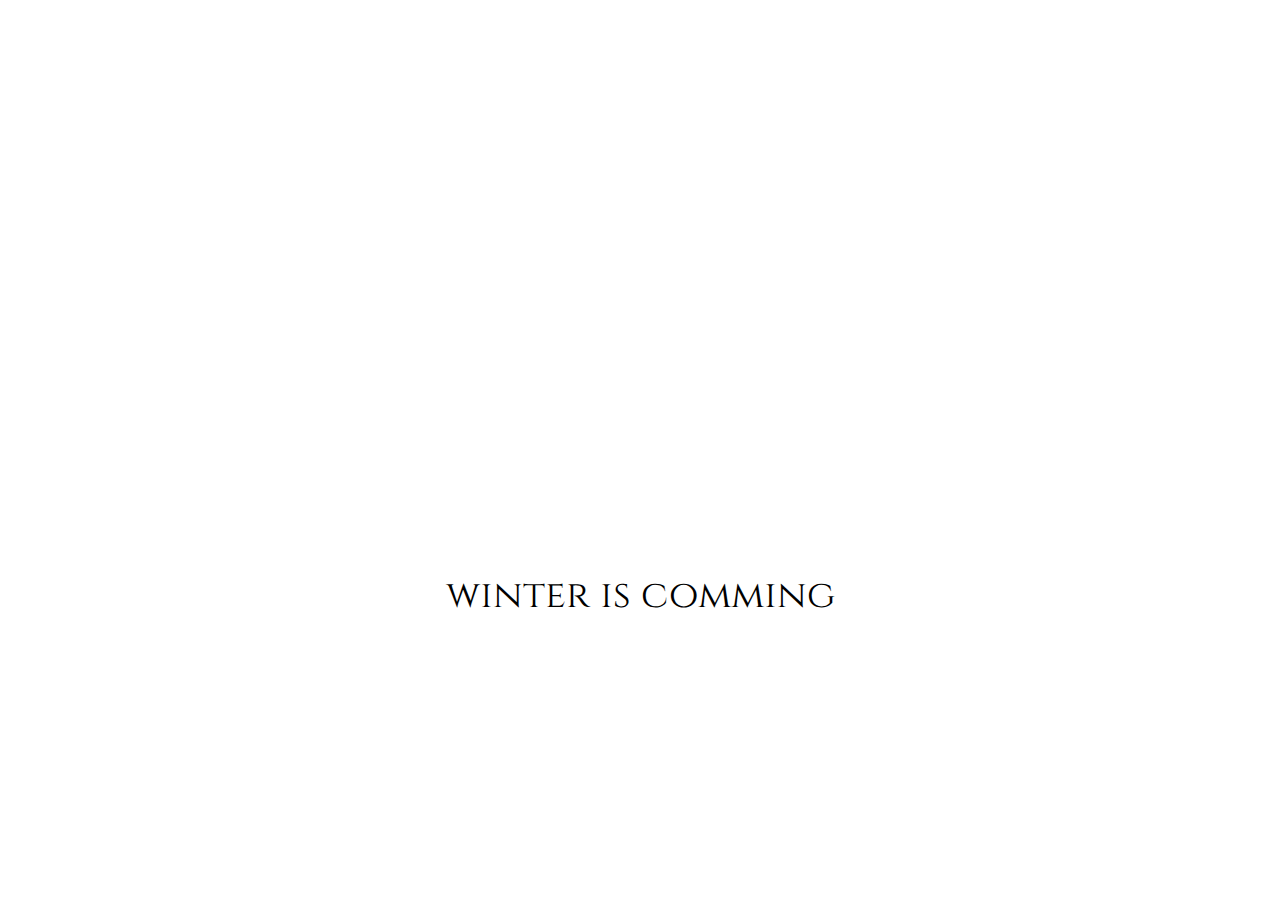
==== praticando/index.html @ 93a5ab32 "update" ====
<!DOCTYPE html>
<html lang="en" >
<head>
  <meta charset="UTF-8">
  <title>Manipulando o DOM - Aula 1</title>
  <link rel="stylesheet" href="./style.css">
</head>
<body>

<!-- fonte  --> 
<link rel="preconnect" href="https://fonts.googleapis.com"> 
<link rel="preconnect" href="https://fonts.gstatic.com" crossorigin>
<link href="https://fonts.googleapis.com/css2?family=Cinzel:wght@600&display=swap" rel="stylesheet">
<!-- fonte  -->

<section class="container">
<div class="trono"></div>
<p id="texto">O inverno está chegando</p>
</section>

<script>
    texto.innerHTML = 'winter is comming'
</script>
</body>
</html>
---- praticando/style.css ----
* {
    margin: 0;
    padding: 0;
  }
  
  body {
    background: var(--cor-fundo);
    color: var(--cor-fonte);
    font-family: 'Cinzel', serif;
    font-size: 38px;
    user-select: none;
    transition: 2s;
  }
  
  .container {
    height: 90vh;
    width: 100%;
    display: flex;
    flex-direction: column;
    justify-content: center;
    align-items: center;
  }
  
  .trono {
    background-image: url("https://caelum-online-public.s3.amazonaws.com/1369-alura-mais-dark-mode/trono-preto.png");
    background-size: cover;
    width: 450px;
    height: 350px;
    margin-bottom: 30px;
    position: relative;
    top: 10%;
    right: 5%;
  }
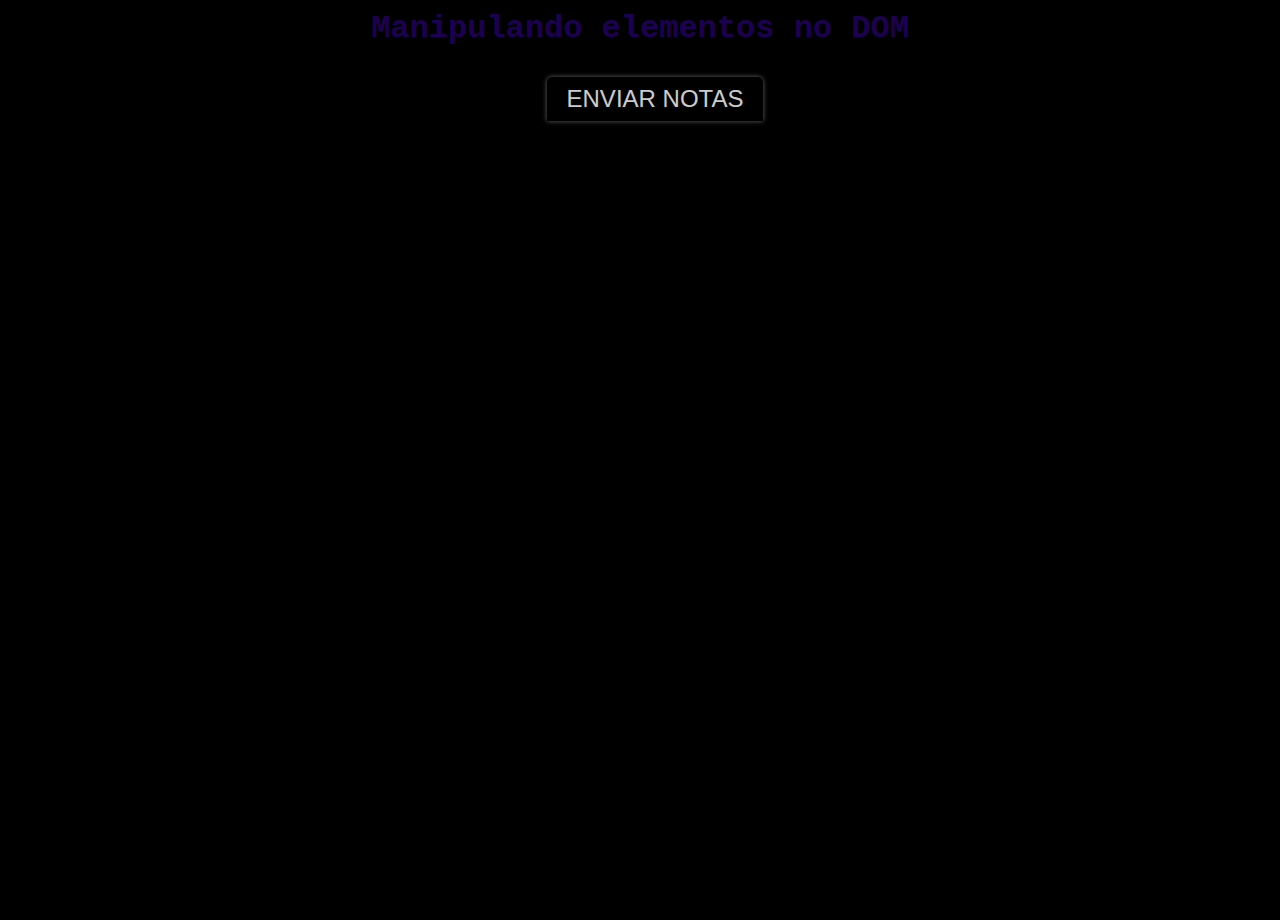
==== commit 1531f496: "updates" ====
--- a/praticando/index.html
+++ b/praticando/index.html
@@ -2,24 +2,25 @@
 <html lang="en" >
 <head>
   <meta charset="UTF-8">
-  <title>Manipulando o DOM - Aula 1</title>
+  <title>Manipulando o DOM - Aula 2</title>
   <link rel="stylesheet" href="./style.css">
 </head>
 <body>
+  <div class="container">
 
-<!-- fonte  --> 
-<link rel="preconnect" href="https://fonts.googleapis.com"> 
-<link rel="preconnect" href="https://fonts.gstatic.com" crossorigin>
-<link href="https://fonts.googleapis.com/css2?family=Cinzel:wght@600&display=swap" rel="stylesheet">
-<!-- fonte  -->
+    <h1 class="page-title">
+      Manipulando elementos no DOM</h1>
 
-<section class="container">
-<div class="trono"></div>
-<p id="texto">O inverno está chegando</p>
-</section>
+      <button id="calcular">Enviar notas</button>
 
-<script>
-    texto.innerHTML = 'winter is comming'
-</script>
+      <h1 class="resultado"></h1>
+
+      <h2 class="resultado"></h2>
+
+  </div>
+
+  <a href="https://alura.com.br/" target="_blank"><img src="https://www.alura.com.br/assets/img/home/alura-logo.svg" alt="" class="alura-logo"></a>
+
+  <script src="./script.js"></script>
 </body>
 </html>--- a/praticando/style.css
+++ b/praticando/style.css
@@ -1,33 +1,67 @@
 * {
-    margin: 0;
-    padding: 0;
-  }
-  
-  body {
-    background: var(--cor-fundo);
-    color: var(--cor-fonte);
-    font-family: 'Cinzel', serif;
-    font-size: 38px;
-    user-select: none;
-    transition: 2s;
-  }
-  
-  .container {
-    height: 90vh;
-    width: 100%;
-    display: flex;
-    flex-direction: column;
-    justify-content: center;
-    align-items: center;
-  }
-  
-  .trono {
-    background-image: url("https://caelum-online-public.s3.amazonaws.com/1369-alura-mais-dark-mode/trono-preto.png");
-    background-size: cover;
-    width: 450px;
-    height: 350px;
-    margin-bottom: 30px;
-    position: relative;
-    top: 10%;
-    right: 5%;
-  }+  margin: 0;
+  padding: 0;
+}
+
+body {
+  font-family: "Roboto Mono", monospace;
+  min-height: 400px;
+  background-color: #000000;
+  background-size: 80vh;
+  color: rgb(29, 0, 82);
+  background-image: url("https://i.ytimg.com/vi/XIXYk6xIhZs/maxresdefault.jpg");
+  background-size: cover;
+  background-repeat: no-repeat;
+}
+
+.container {
+  text-align: center;
+  padding: 10px;
+  height: 100vh;
+  display: flex;
+  align-items: center;
+  flex-direction: column;
+  text-align: center;
+}
+
+.alura-logo {
+  width: 40px;
+  position: absolute;
+  top: 10px;
+  right: 10px;
+}
+
+button {
+  margin-left: 10px;
+  font-size: 24px;
+  font-family: "Futura Lt BT", sans-serif;
+  background-color: black;
+  background-repeat: no-repeat;
+  text-transform: uppercase;
+  cursor: pointer;
+  overflow: hidden;
+  outline: none;
+  padding: 8px 20px 8px 20px;
+  color: white;
+  box-shadow: 0px 0px 5px gray;
+  border-radius: 5px 5px 0 0;
+  border: none;
+  transition: 500ms;
+  opacity: 0.8;
+  margin-top: 30px;
+  margin-left: 30px;
+}
+
+button:hover {
+  color: white;
+  background-color: gray;
+}
+
+button:active {
+  color: black;
+  background-color: white;
+}
+
+.resultado {
+  margin-bottom: 30px;
+}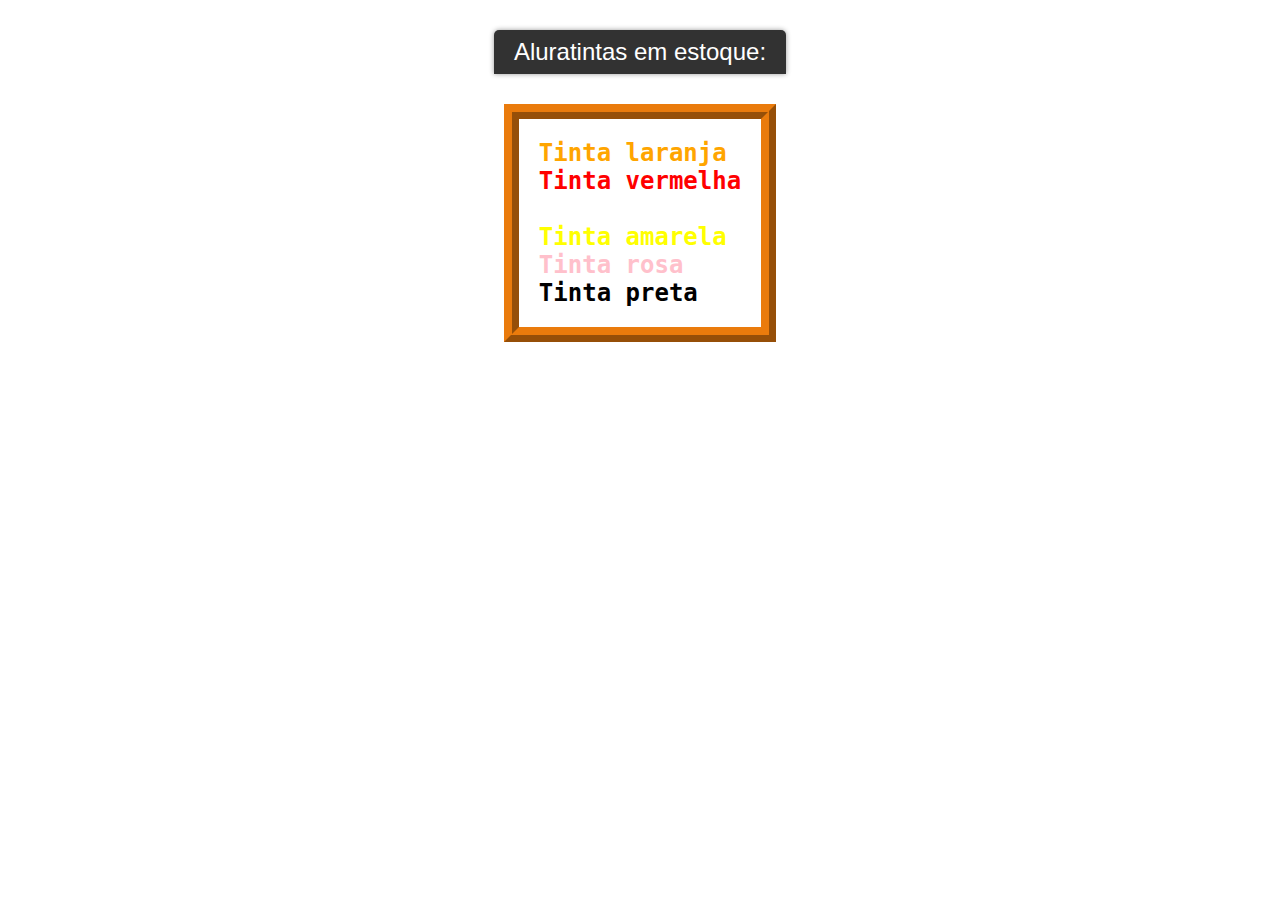
==== commit 3892b51e: "updates" ====
--- a/praticando/index.html
+++ b/praticando/index.html
@@ -2,25 +2,24 @@
 <html lang="en" >
 <head>
   <meta charset="UTF-8">
-  <title>Manipulando o DOM - Aula 2</title>
+  <title>Manipulando o DOM - Aula 3</title>
   <link rel="stylesheet" href="./style.css">
 </head>
 <body>
-  <div class="container">
 
-    <h1 class="page-title">
-      Manipulando elementos no DOM</h1>
+  <button onclick="mostraTintas(this)">Aluratintas em estoque:</button>
 
-      <button id="calcular">Enviar notas</button>
-
-      <h1 class="resultado"></h1>
-
-      <h2 class="resultado"></h2>
-
-  </div>
+  <ul class="lista">
+    <li cor="laranja" tipo="tinta-exterior" class="item">Tinta laranja</li>
+    <li cor="vermelho" tipo="tinta-interior" class="item">Tinta vermelha</li>
+    <li cor="branco" tipo="tinta-interior" class="item">Tinta branca</li>
+    <li cor="amarelo" tipo="tinta-exterior" class="item">Tinta amarela</li>
+    <li cor="rosa" tipo="tinta-exterior" class="item">Tinta rosa</li>
+    <li cor="preto" tipo="tinta-exterior" class="item">Tinta preta</li>
+  </ul>
 
   <a href="https://alura.com.br/" target="_blank"><img src="https://www.alura.com.br/assets/img/home/alura-logo.svg" alt="" class="alura-logo"></a>
 
-  <script src="./script.js"></script>
+  <script src="script.js"></script>
 </body>
 </html>--- a/praticando/style.css
+++ b/praticando/style.css
@@ -6,38 +6,25 @@
 body {
   font-family: "Roboto Mono", monospace;
   min-height: 400px;
-  background-color: #000000;
+  min-width: 450px;
   background-size: 80vh;
-  color: rgb(29, 0, 82);
-  background-image: url("https://i.ytimg.com/vi/XIXYk6xIhZs/maxresdefault.jpg");
+  color: rgb(0, 0, 0);
+  background-image: url("https://www.uniabeu.edu.br/wp-content/uploads/2020/03/fundo-lilas.png");
   background-size: cover;
   background-repeat: no-repeat;
-}
-
-.container {
-  text-align: center;
-  padding: 10px;
   height: 100vh;
+  font-size: 24px;
+  font-weight: bold;
   display: flex;
   align-items: center;
   flex-direction: column;
-  text-align: center;
-}
-
-.alura-logo {
-  width: 40px;
-  position: absolute;
-  top: 10px;
-  right: 10px;
 }
 
 button {
-  margin-left: 10px;
   font-size: 24px;
   font-family: "Futura Lt BT", sans-serif;
   background-color: black;
   background-repeat: no-repeat;
-  text-transform: uppercase;
   cursor: pointer;
   overflow: hidden;
   outline: none;
@@ -48,8 +35,7 @@
   border: none;
   transition: 500ms;
   opacity: 0.8;
-  margin-top: 30px;
-  margin-left: 30px;
+  margin: 30px 0;
 }
 
 button:hover {
@@ -62,6 +48,39 @@
   background-color: white;
 }
 
-.resultado {
-  margin-bottom: 30px;
+.lista {
+  padding: 20px;
+  list-style-type: none;
+  border: 4mm ridge rgba(234, 122, 11, 0.992);
+}
+
+.alura-logo {
+  width: 150px;
+  position: absolute;
+  top: 2%;
+  right: 2%;
+}
+
+[cor="laranja"] {
+  color: orange;
+}
+
+[cor="vermelho"] {
+  color: red;
+}
+
+[cor="branco"] {
+  color: white;
+}
+
+[cor="amarelo"] {
+  color: yellow;
+}
+
+[cor="rosa"] {
+  color: pink;
+}
+
+[cor="preto"] {
+  color: black;
 }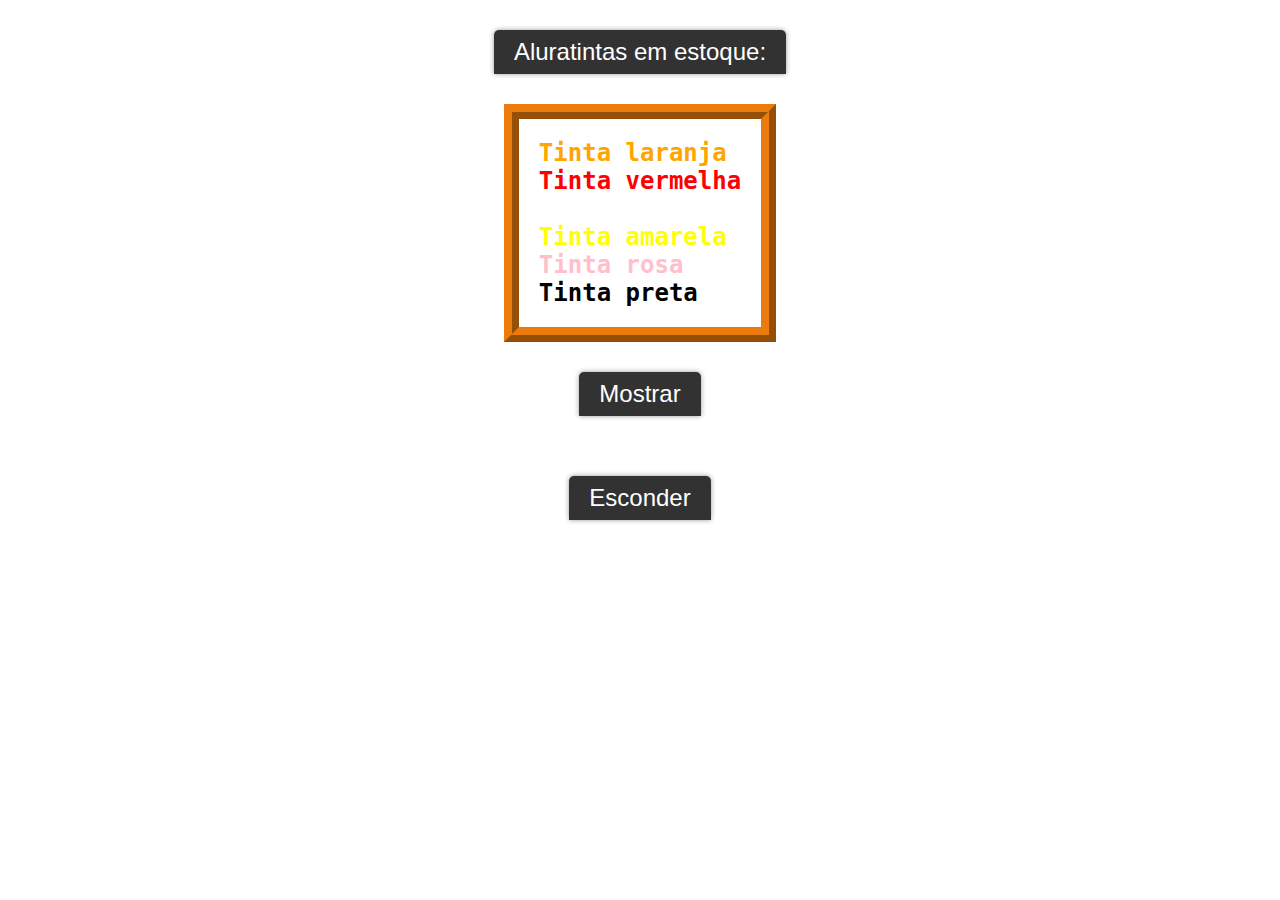
==== commit a9b29b5c: "update" ====
--- a/praticando/index.html
+++ b/praticando/index.html
@@ -9,7 +9,7 @@
 
   <button onclick="mostraTintas(this)">Aluratintas em estoque:</button>
 
-  <ul class="lista">
+  <ul class="lista" data-lista>
     <li cor="laranja" tipo="tinta-exterior" class="item">Tinta laranja</li>
     <li cor="vermelho" tipo="tinta-interior" class="item">Tinta vermelha</li>
     <li cor="branco" tipo="tinta-interior" class="item">Tinta branca</li>
@@ -20,6 +20,9 @@
 
   <a href="https://alura.com.br/" target="_blank"><img src="https://www.alura.com.br/assets/img/home/alura-logo.svg" alt="" class="alura-logo"></a>
 
+  <button id="mostrar">Mostrar</button>
+  <button id="esconder">Esconder</button>
+
   <script src="script.js"></script>
 </body>
 </html>